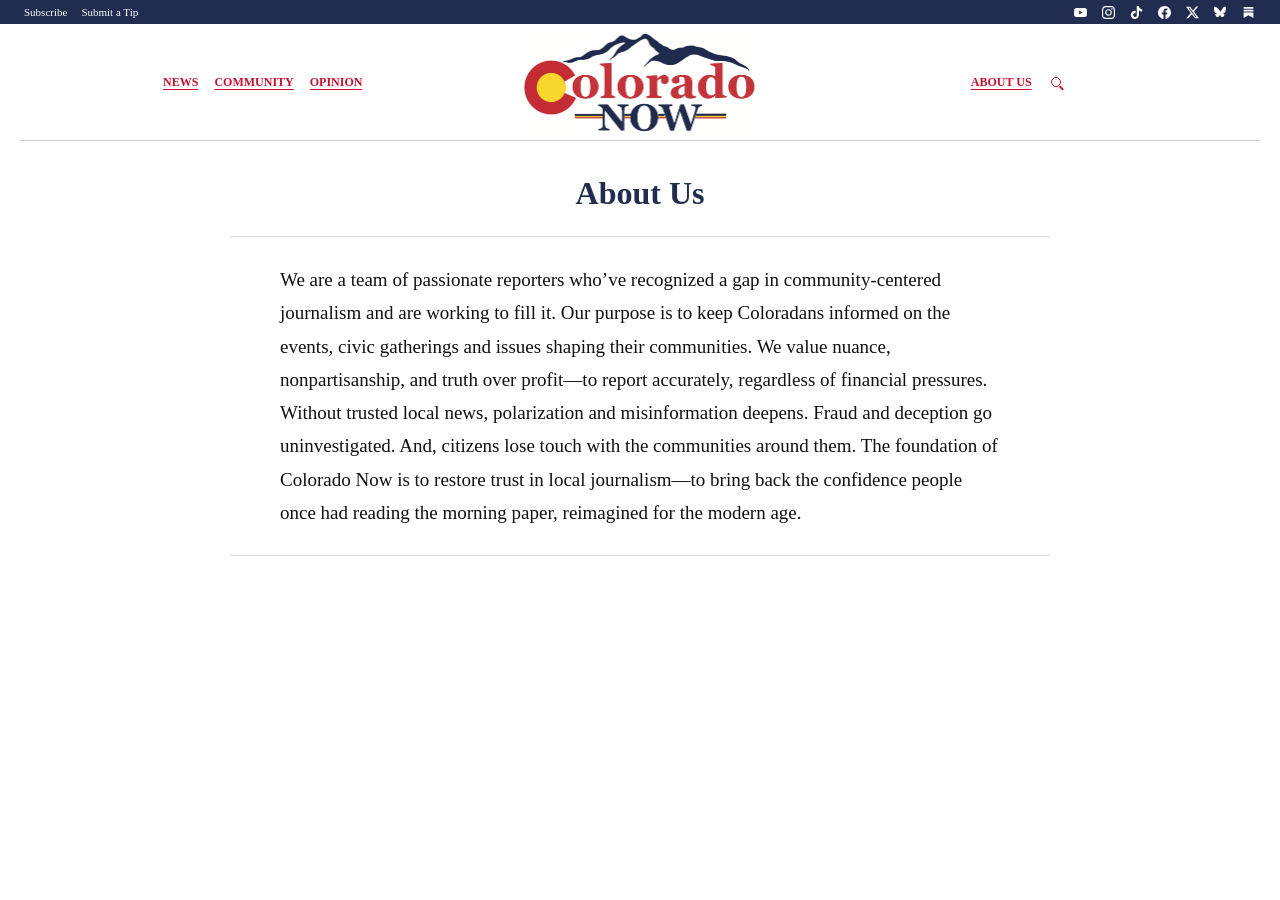
==== about.html @ e89ab637 "Use corrected Colorado Now logo sitewide" ====
<!DOCTYPE html>
<html lang="en">
<head>
  <meta charset="UTF-8" />
  <meta name="viewport" content="width=device-width, initial-scale=1.0" />
  <title>About Us | Colorado Now</title>
  <meta name="description" content="Learn about Colorado Now and our commitment to independent, community-centered Colorado journalism.">
  <link rel="icon" type="image/png" sizes="192x192" href="/favicon.png">
  <link rel="canonical" href="https://thecoloradonow.com/about.html">
  <meta property="og:type" content="website">
  <meta property="og:site_name" content="Colorado Now">
  <meta property="og:title" content="About Us | Colorado Now">
  <meta property="og:description" content="Learn about Colorado Now and our commitment to independent, community-centered Colorado journalism.">
  <meta property="og:url" content="https://thecoloradonow.com/about.html">
  <meta property="og:image" content="https://thecoloradonow.com/colorado-now-logo-cropped-v2.png">
  <meta property="og:image:alt" content="Colorado Now logo">
  <meta name="twitter:card" content="summary">
  <meta name="twitter:title" content="About Us | Colorado Now">
  <meta name="twitter:description" content="Learn about Colorado Now and our commitment to independent, community-centered Colorado journalism.">
  <meta name="twitter:image" content="https://thecoloradonow.com/colorado-now-logo-cropped-v2.png">
  <meta name="twitter:image:alt" content="Colorado Now logo">
  <link rel="stylesheet" href="style.css?v=mobile-utility-20260907" />
</head>
<body>
  <div class="top-utility-bar">
    <div class="top-utility-inner">
      <a class="top-utility-link" href="subscribe.html">Subscribe</a>
      <a class="top-utility-link" href="mailto:tips@thecoloradonow.com?subject=Submit%20a%20Tip">Submit a Tip</a>
      <nav class="top-social-links" aria-label="Social media">
        <a class="top-social-link" href="https://www.youtube.com/@The-Colorado-Now" target="_blank" rel="noopener noreferrer" aria-label="YouTube">
          <img src="icons/youtube.svg?v=white-20260912" alt="">
        </a>
        <a class="top-social-link" href="https://www.instagram.com/coloradonow_/" target="_blank" rel="noopener noreferrer" aria-label="Instagram">
          <img src="icons/instagram.svg" alt="">
        </a>
        <a class="top-social-link" href="https://www.tiktok.com/@coloradonow_" target="_blank" rel="noopener noreferrer" aria-label="TikTok">
          <img src="icons/tiktok.svg" alt="">
        </a>
        <a class="top-social-link" href="https://www.facebook.com/profile.php?id=61591312684762" target="_blank" rel="noopener noreferrer" aria-label="Facebook">
          <img src="icons/facebook.svg" alt="">
        </a>
        <a class="top-social-link" href="https://x.com/ColoradoNow_" target="_blank" rel="noopener noreferrer" aria-label="X">
          <img src="icons/x.svg" alt="">
        </a>
        <a class="top-social-link" href="https://bsky.app/profile/coloradonow.bsky.social" target="_blank" rel="noopener noreferrer" aria-label="Bluesky">
          <img src="icons/bluesky.svg" alt="">
        </a>
        <a class="top-social-link" href="https://substack.com/@coloradonow" target="_blank" rel="noopener noreferrer" aria-label="Substack">
          <img src="icons/substack.svg" alt="">
        </a>
      </nav>
    </div>
  </div>
  <header class="main-header">
    <div class="logo-social-container">
      <nav class="main-nav main-nav-left" aria-label="Primary navigation">
        <a href="news.html">NEWS</a>
        <a href="community.html">COMMUNITY</a>
        <a href="opinion.html">OPINION</a>
      </nav>
      <div class="logo-container">
        <a class="logo-link" href="index.html">
          <img src="colorado-now-logo-cropped-v2.png" alt="Colorado Now Logo" class="logo" />
        </a>
      </div>
      <nav class="main-nav main-nav-right" aria-label="About and search">
        <a href="about.html">ABOUT US</a>
        <a class="search-nav-link" href="search.html" aria-label="Search articles" title="Search articles">
          <span class="search-icon" aria-hidden="true"></span>
        </a>
      </nav>
    </div>
  </header>

  <main class="about-page" role="main">
    <h1 class="about-heading">About Us</h1>
    <div class="about-copy">
      <p>We are a team of passionate reporters who’ve recognized a gap in community-centered journalism and are working to fill it. Our purpose is to keep Coloradans informed on the events, civic gatherings and issues shaping their communities. We value nuance, nonpartisanship, and truth over profit—to report accurately, regardless of financial pressures. Without trusted local news, polarization and misinformation deepens. Fraud and deception go uninvestigated. And, citizens lose touch with the communities around them. The foundation of Colorado Now is to restore trust in local journalism—to bring back the confidence people once had reading the morning paper, reimagined for the modern age.</p>
    </div>
  </main>
</body>
</html>
---- style.css ----
body {
    font-family: Georgia, serif;
    margin: 0;
    padding: 0;
    background: #ffffff;
    color: #000000;
    overflow-x: hidden;
}

.top-utility-bar {
    background: #202C50;
    color: #ffffff;
    font-family: Georgia, serif;
    font-size: 11px;
    line-height: 1;
}

.top-utility-inner {
    display: flex;
    align-items: center;
    justify-content: flex-start;
    flex-wrap: nowrap;
    gap: 8px 14px;
    width: 100%;
    box-sizing: border-box;
    min-height: 24px;
    padding: 2px 24px;
}

.top-utility-link,
.top-social-link {
    color: #ffffff;
    text-decoration: none;
    font-family: Georgia, serif;
}

.top-utility-link {
    white-space: nowrap;
}

.top-utility-link:hover,
.top-social-link:hover {
    text-decoration: underline;
}

.top-social-links {
    display: flex;
    align-items: center;
    gap: 12px;
    margin-left: auto;
}

.top-social-link {
    display: inline-flex;
    align-items: center;
    justify-content: center;
    width: 16px;
    height: 16px;
}

.top-social-link img {
    width: 13px;
    height: 13px;
    display: block;
}

.top-social-link.is-disabled {
    opacity: 0.55;
    cursor: default;
}

.top-social-link.is-disabled:hover {
    text-decoration: none;
}

.sr-only {
    position: absolute;
    width: 1px;
    height: 1px;
    padding: 0;
    margin: -1px;
    overflow: hidden;
    clip: rect(0, 0, 0, 0);
    white-space: nowrap;
    border: 0;
}

.top-link {
    padding: 10px 20px;
    font-size: 14px;
}

.top-link a {
    text-decoration: none;
    color: #000000;
}

.section-page {
    overflow-x: clip;
}

.section-page-header {
    position: sticky;
    top: 0;
    z-index: 30;
    background: #ffffff;
}

.mobile-main-nav,
.mobile-home-link {
    display: none;
}

.main-header {
    padding: 8px 20px 0;
}

.logo-social-container {
    display: grid;
    grid-template-columns: minmax(0, 1fr) auto minmax(0, 1fr);
    align-items: center;
    gap: 18px;
    border-bottom: 1px solid #ccc;
    padding-bottom: 8px;
}

.logo-container {
    display: flex;
    justify-content: center;
    position: relative;
}

.logo-link {
    display: inline-flex;
    align-items: center;
    justify-content: center;
}

.logo {
    height: 100px;
    max-width: min(48vw, 460px);
    object-fit: contain;
    display: block;
}

.section-title-container {
    display: flex;
    align-items: center;
    justify-content: center;
}

.section-masthead-title {
    margin: 0;
    color: #202C50;
    font-family: Georgia, serif;
    font-size: 52px;
    font-weight: bold;
    line-height: 1;
}

.news-wordmark-title {
    display: inline-flex;
    align-items: center;
    gap: 2px;
}

.news-wordmark-logo {
    display: inline-block;
    height: 1em;
    width: auto;
    object-fit: contain;
    transform: translateY(0.03em);
}

.section-home-link {
    display: inline-flex;
    align-items: center;
    justify-content: center;
    text-decoration: none;
}

.main-nav a.section-home-link {
    text-decoration: none;
}

.section-home-logo {
    width: 34px;
    height: 34px;
    object-fit: contain;
    display: block;
}

.social-icons img {
    height: 24px;
    margin-left: 10px;
    vertical-align: middle;
}

.main-nav {
    display: flex;
    align-items: center;
    flex-wrap: wrap;
    gap: 8px 16px;
    margin: 0;
    padding: 0;
    border: 0;
}

.main-nav-left,
.main-nav-right {
    justify-content: center;
}

.main-nav a {
    margin: 0;
    color: #C8102E;
    font-weight: bold;
    font-size: 12px;
    line-height: 1;
    text-decoration: underline;
    text-underline-offset: 3px;
}

.main-nav a.search-nav-link {
    display: inline-flex;
    align-items: center;
    justify-content: center;
    width: 16px;
    height: 14px;
    text-decoration: none;
}

.search-icon {
    position: relative;
    width: 10px;
    height: 10px;
    border: 1.5px solid currentColor;
    border-radius: 50%;
    box-sizing: border-box;
}

.search-icon::after {
    content: '';
    position: absolute;
    right: -4px;
    bottom: -2px;
    width: 5px;
    height: 1.5px;
    background: currentColor;
    transform: rotate(45deg);
    transform-origin: center;
}

.articles {
    width: 100%;
    box-sizing: border-box;
    margin: 24px auto;
    padding: 0 20px;
}

.social-icons a img {
    height: 24px;
    margin-left: 10px;
    vertical-align: middle;
    border: none;
    outline: none;
}

.social-icons a {
    text-decoration: none;
    outline: none;
}

.social-icons a:focus,
.social-icons a:active,
.social-icons a:hover {
    outline: none;
    border: none;
}

.floating-social-icons {
    display: none;
}

.subscribe-link {
    padding: 0 20px;
    margin-top: -10px;
    font-family: Georgia, serif;
    font-weight: bold;
    font-size: 18px;
}

.subscribe-link a {
    color: black;
    text-decoration: none;
}
.subscribe-title {
    font-family: Georgia, serif;
    font-size: 28px;
    text-align: center;
    margin: 0 0 12px;
    color: #202C50;
}

.subscribe-page {
    min-height: 100vh;
    box-sizing: border-box;
    display: flex;
    flex-direction: column;
    justify-content: center;
    align-items: center;
    padding: 42px 20px;
    text-align: center;
}

.subscribe-logo-link {
    display: inline-flex;
    justify-content: center;
    margin-bottom: 20px;
}

.subscribe-logo {
    height: 120px;
    max-width: min(90vw, 520px);
    object-fit: contain;
    display: block;
}

.subscribe-copy {
    max-width: 560px;
    margin: 0 auto 24px;
    color: #333333;
    font-size: 18px;
    line-height: 1.5;
}

.subscribe-button-link {
    display: inline-block;
    padding: 11px 18px;
    border-radius: 4px;
    background: #202C50;
    color: #ffffff;
    font-size: 15px;
    font-weight: bold;
    text-decoration: none;
}

.subscribe-button-link:hover {
    background: #151d35;
}

.subscribe-note {
    margin: 16px 0 20px;
    color: #555555;
    font-size: 14px;
}

.subscribe-home-link {
    color: #C8102E;
    font-size: 14px;
    font-weight: bold;
    text-decoration: underline;
    text-underline-offset: 3px;
}

.subscribe-form-container {
    display: flex;
    justify-content: center;
    align-items: center;
    height: 60vh;
    flex-direction: column;
}

.subscribe-form-container form {
    display: flex;
    flex-direction: column;
    gap: 15px;
    width: 300px;
}

.subscribe-form-container input[type="email"] {
    padding: 10px;
    font-size: 16px;
    border: 1px solid #ccc;
    border-radius: 4px;
}

.subscribe-form-container button {
    padding: 10px;
    font-size: 16px;
    font-weight: bold;
    background-color: #002147;
    color: white;
    border: none;
    border-radius: 4px;
    cursor: pointer;
}

.subscribe-form-container button:hover {
    background-color: #001530;
}
.news-heading {
    font-family: Georgia, serif;
    font-size: 42px;
    font-weight: bold;
    text-align: center;
    margin-top: 30px;
}

.news-grid-container {
    max-width: 1000px;
    margin: 0 auto;
    padding: 0 20px;
}

.news-latest-section {
    margin: 34px auto 10px;
}

.news-section-heading {
    color: #202C50;
    font-family: Georgia, serif;
    font-size: 24px;
    margin: 0 0 18px;
    text-align: center;
}

.news-latest-grid {
    display: grid;
    grid-template-columns: repeat(2, minmax(0, 1fr));
    gap: 22px;
}

.news-latest-grid .homepage-article-card {
    box-sizing: border-box;
}

.news-latest-grid > p {
    grid-column: 1 / -1;
    color: #555555;
    margin: 0;
    text-align: center;
}

.news-grid {
    display: grid;
    grid-template-columns: repeat(auto-fit, minmax(300px, 1fr));
    grid-gap: 30px;
    margin-top: 30px;
    margin-bottom: 50px;
}

.news-box {
    position: relative;
    height: 180px;
    background-size: cover;
    background-position: center;
    border-radius: 8px;
    overflow: hidden;
    display: flex;
    align-items: flex-end;
}

.news-box a {
    display: block;
    width: 100%;
    background-color: rgba(0, 0, 0, 0.6);
    color: #fff;
    font-weight: bold;
    font-size: 20px;
    font-family: Georgia, serif;
    text-decoration: none;
    padding: 10px;
    text-align: left;
}
.category-page {
    max-width: 1000px;
    margin: 40px auto;
    padding: 0 20px;
    text-align: center;
}

.category-grid {
    display: flex;
    flex-wrap: wrap;
    justify-content: center;
    gap: 30px;
    margin-top: 40px;
}

.category-box {
    width: 250px;
    height: 150px;
    border: 2px solid #ccc;
    display: flex;
    justify-content: center;
    align-items: center;
    font-family: Georgia, serif;
    font-size: 20px;
    font-weight: bold;
    text-decoration: none;
    color: #000;
    background-color: #f9f9f9;
    transition: background-color 0.3s ease, transform 0.2s ease;
}

.category-box:hover {
    background-color: #eee;
    transform: translateY(-3px);
}
/* === Homepage Sections: Editor's Picks & The Latest === */

.homepage-section {
  margin: 0;
}

.homepage-section h2 {
  display: block;
  text-align: center;
  font-size: 1.35em;
  font-weight: bold;
  color: #202C50;
  margin: 0 0 16px 0;
  border-bottom: 0;
  padding-bottom: 0;
}

.article-list {
  display: flex;
  flex-direction: column;
  gap: 20px;
}

/* Individual article cards */
.homepage-article-card {
  width: 100%;
  box-sizing: border-box;
  background-color: #f8f8f8;
  padding: 15px;
  border: 1px solid #ddd;
  border-radius: 8px;
  transition: box-shadow 0.3s;
  overflow-wrap: anywhere;
}

.homepage-article-card:hover {
  box-shadow: 0 2px 10px rgba(0, 0, 0, 0.1);
}

.homepage-article-card > a {
  color: inherit;
  text-decoration: none;
}

.homepage-article-card img.thumb {
  max-width: 100%;
  height: auto;
  border-radius: 5px;
  margin-bottom: 10px;
}

.homepage-article-card h3 {
  margin: 10px 0 5px;
  font-size: 1.2em;
}

.homepage-article-card p {
  margin: 0;
  color: #555;
}

.homepage-sections-wrapper {
  display: flex;
  justify-content: center;
  align-items: flex-start;
  gap: 56px;
  max-width: 1120px;
  margin: 30px auto;
  padding: 0 22px;
}

.homepage-section {
  flex: 1 1 0;
  box-sizing: border-box;
  display: flex;
  flex-direction: column;
  min-width: 0;
}

.section-articles-cta {
  text-align: center;
  margin-top: 16px;
}

.section-articles-link {
  color: #C8102E;
  font-family: Georgia, serif;
  font-size: 14px;
  font-weight: bold;
  text-decoration: underline;
  text-underline-offset: 3px;
}

.section-articles-link:hover {
  color: #a30d24;
}

.search-page {
  max-width: 900px;
  margin: 34px auto 60px;
  padding: 0 20px;
}

.search-heading {
  color: #202C50;
  font-size: 32px;
  margin: 0 0 22px;
  text-align: center;
}

.search-form {
  display: flex;
  gap: 10px;
  max-width: 680px;
  margin: 0 auto 22px;
}

.search-input {
  flex: 1;
  min-width: 0;
  padding: 10px 12px;
  border: 1px solid #bbb;
  border-radius: 4px;
  font-family: Georgia, serif;
  font-size: 16px;
}

.search-button {
  padding: 10px 16px;
  border: 0;
  border-radius: 4px;
  background: #202C50;
  color: #ffffff;
  cursor: pointer;
  font-family: Georgia, serif;
  font-size: 14px;
  font-weight: bold;
}

.search-button:hover {
  background: #151d35;
}

.search-summary {
  min-height: 20px;
  color: #555;
  font-size: 15px;
  text-align: center;
}

.search-results {
  max-width: 760px;
  margin: 24px auto 0;
}

.search-results .article {
  border-bottom: 1px solid #ddd;
  padding: 18px 0;
  overflow-wrap: anywhere;
}

.search-results .article:first-child {
  padding-top: 0;
}

.about-page {
  max-width: 820px;
  margin: 34px auto 70px;
  padding: 0 22px;
}

.about-heading {
  color: #202C50;
  font-size: 32px;
  margin: 0 0 24px;
  text-align: center;
}

.about-copy {
  border-top: 1px solid #ddd;
  border-bottom: 1px solid #ddd;
  padding: 26px 0;
}

.about-copy p {
  max-width: 720px;
  margin: 0 auto;
  color: #111111;
  font-size: 19px;
  line-height: 1.75;
  overflow-wrap: anywhere;
}

@media (min-width: 601px) {
  #latest-articles {
    padding-right: 0;
  }

  #editors-picks {
    padding-left: 0;
  }
}

@media (max-width: 760px) {
  .top-utility-inner {
    justify-content: flex-start;
    flex-wrap: wrap;
    gap: 4px 8px;
    min-height: 26px;
    padding: 3px 8px;
  }

  .top-social-links {
    gap: 8px;
    margin-left: auto;
  }

  .logo-social-container {
    grid-template-columns: 1fr;
    gap: 8px;
  }

  .logo-container {
    order: 1;
  }

  .main-nav-left {
    order: 2;
    justify-content: center;
  }

  .main-nav-right {
    order: 3;
    justify-content: center;
  }

  .logo {
    height: 82px;
    max-width: 90vw;
  }

  .section-masthead-title {
    font-size: 38px;
  }

  .section-home-logo {
    width: 30px;
    height: 30px;
  }

  .main-nav {
    gap: 8px 14px;
  }

  .news-latest-section {
    margin-top: 28px;
  }

  .news-latest-grid {
    grid-template-columns: 1fr;
  }

  .homepage-sections-wrapper {
    flex-direction: column;
    gap: 28px;
  }

  .search-form {
    flex-direction: column;
  }
}

@media (max-width: 760px) {
  .mobile-menu-header {
    position: relative;
    z-index: 40;
    padding: 8px 16px 0;
  }

  .mobile-menu-header .main-nav {
    display: none;
  }

  .mobile-menu-header .logo-social-container {
    grid-template-columns: minmax(0, 1fr);
    gap: 8px;
    padding-bottom: 4px;
  }

  .mobile-menu-header .logo-container {
    order: 0;
  }

  .mobile-menu-header .section-title-container {
    display: grid;
    grid-template-columns: 44px minmax(0, 1fr) 44px;
    min-height: 48px;
  }

  .mobile-menu-header .section-masthead-title {
    font-size: 32px;
    text-align: center;
  }

  .mobile-home-link {
    display: flex;
    align-items: center;
    justify-content: center;
    width: 44px;
    height: 44px;
  }

  .mobile-home-link img {
    width: 34px;
    height: 34px;
    object-fit: contain;
  }

  .mobile-main-nav {
    display: flex;
    align-items: center;
    justify-content: space-between;
    gap: 6px;
    min-width: 0;
  }

  .mobile-main-nav > a,
  .mobile-more > summary {
    display: flex;
    align-items: center;
    justify-content: center;
    min-height: 44px;
    min-width: 44px;
    color: #C8102E;
    font: bold 14px/1.2 Georgia, serif;
    text-decoration: underline;
    text-underline-offset: 3px;
    white-space: nowrap;
  }

  .mobile-more {
    position: relative;
    flex-shrink: 0;
  }

  .mobile-more > summary {
    gap: 7px;
    padding-right: 2px;
    list-style: none;
    cursor: pointer;
  }

  .mobile-more > summary::-webkit-details-marker {
    display: none;
  }

  .mobile-more > summary::after {
    content: '';
    width: 6px;
    height: 6px;
    border-right: 1.5px solid currentColor;
    border-bottom: 1.5px solid currentColor;
    transform: translateY(-2px) rotate(45deg);
  }

  .mobile-more[open] > summary::after {
    transform: translateY(2px) rotate(225deg);
  }

  .mobile-more-links {
    position: absolute;
    top: 100%;
    right: 0;
    z-index: 1;
    width: 180px;
    box-sizing: border-box;
    border: 1px solid #ddd;
    border-radius: 4px;
    background: #fff;
    box-shadow: 0 3px 10px rgba(0, 0, 0, 0.15);
  }

  .mobile-more-links a {
    display: flex;
    align-items: center;
    gap: 12px;
    min-height: 48px;
    box-sizing: border-box;
    padding: 10px 16px;
    color: #202C50;
    font: 16px/1.4 Georgia, serif;
    text-decoration: none;
  }

  .mobile-more-links a + a {
    border-top: 1px solid #ddd;
  }

  .mobile-more-links .search-icon {
    flex-shrink: 0;
    color: #C8102E;
  }

  .mobile-main-nav a:hover,
  .mobile-more > summary:hover {
    color: #a30d24;
  }

  .mobile-main-nav a:focus-visible,
  .mobile-more > summary:focus-visible,
  .mobile-home-link:focus-visible {
    outline: 2px solid #202C50;
    outline-offset: 2px;
  }
}

@media (max-width: 360px) {
  .mobile-menu-header.community-section-header .section-masthead-title {
    font-size: 26px;
  }
}

/* Default article title color and hover effect sitewide */
.homepage-article-card h3,
.article h2 {
  color: #000;
  transition: color 0.2s ease;
  overflow-wrap: anywhere;
}

.homepage-article-card h3:hover,
.homepage-article-card > a:focus-visible h3,
.article h2:hover {
  color: #B5281A;
}

.article h2 a {
  color: inherit;
  text-decoration: none;
  transition: color 0.2s ease;
}

.article h2 a:hover,
.article h2 a:focus-visible {
  color: #B5281A;
}

.tag-pills {
  display: flex;
  flex-wrap: wrap;
  gap: 8px;
  margin: 6px 0 10px;
}

.tag-pill {
  display: inline-block;
  padding: 4px 10px;
  border: 1px solid #B5281A;
  border-radius: 9999px;
  color: #B5281A;
  font-size: 0.85em;
  line-height: 1.2;
  text-decoration: none;
}

.tag-pill:hover,
.tag-pill:focus-visible {
  background: #B5281A;
  color: #fff;
}
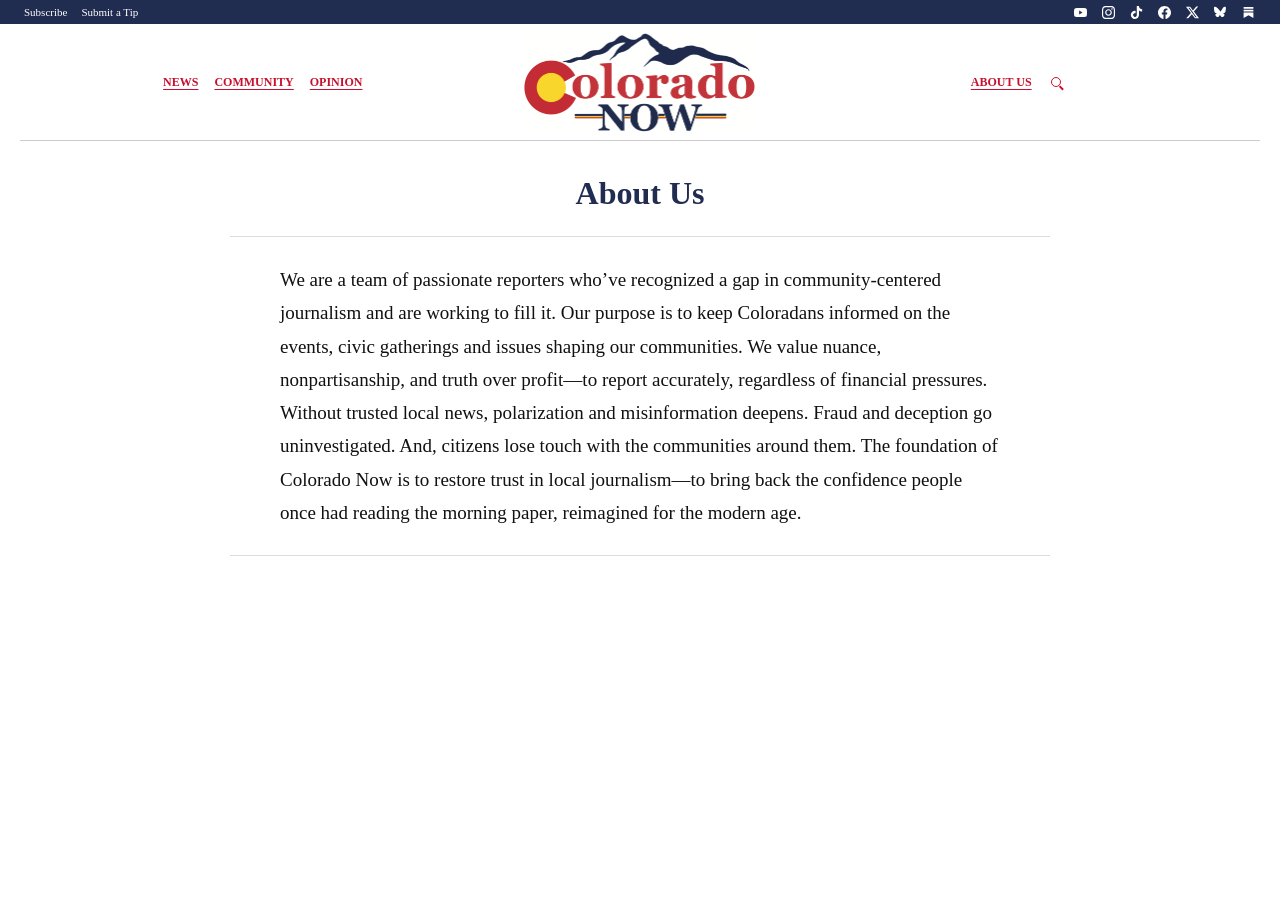
==== commit 116c0d85: "Refine About Us community wording" ====
--- a/about.html
+++ b/about.html
@@ -75,7 +75,7 @@
   <main class="about-page" role="main">
     <h1 class="about-heading">About Us</h1>
     <div class="about-copy">
-      <p>We are a team of passionate reporters who’ve recognized a gap in community-centered journalism and are working to fill it. Our purpose is to keep Coloradans informed on the events, civic gatherings and issues shaping their communities. We value nuance, nonpartisanship, and truth over profit—to report accurately, regardless of financial pressures. Without trusted local news, polarization and misinformation deepens. Fraud and deception go uninvestigated. And, citizens lose touch with the communities around them. The foundation of Colorado Now is to restore trust in local journalism—to bring back the confidence people once had reading the morning paper, reimagined for the modern age.</p>
+      <p>We are a team of passionate reporters who’ve recognized a gap in community-centered journalism and are working to fill it. Our purpose is to keep Coloradans informed on the events, civic gatherings and issues shaping our communities. We value nuance, nonpartisanship, and truth over profit—to report accurately, regardless of financial pressures. Without trusted local news, polarization and misinformation deepens. Fraud and deception go uninvestigated. And, citizens lose touch with the communities around them. The foundation of Colorado Now is to restore trust in local journalism—to bring back the confidence people once had reading the morning paper, reimagined for the modern age.</p>
     </div>
   </main>
 </body>
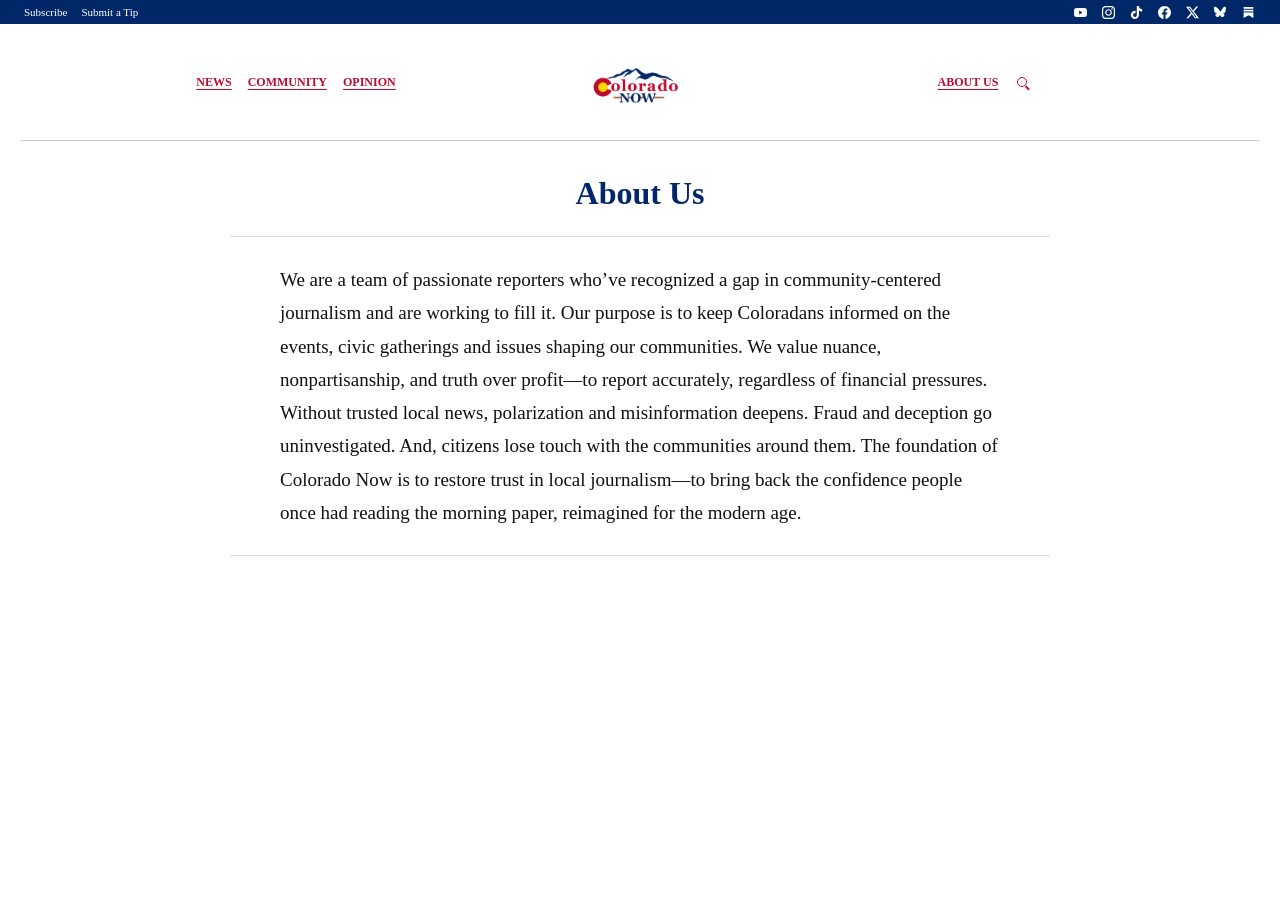
==== commit c171e211: "Apply new Colorado Now brand colors and logo" ====
--- a/about.html
+++ b/about.html
@@ -12,14 +12,14 @@
   <meta property="og:title" content="About Us | Colorado Now">
   <meta property="og:description" content="Learn about Colorado Now and our commitment to independent, community-centered Colorado journalism.">
   <meta property="og:url" content="https://thecoloradonow.com/about.html">
-  <meta property="og:image" content="https://thecoloradonow.com/colorado-now-logo-cropped-v2.png">
+  <meta property="og:image" content="https://thecoloradonow.com/colorado-now-official-logo-2026.png">
   <meta property="og:image:alt" content="Colorado Now logo">
   <meta name="twitter:card" content="summary">
   <meta name="twitter:title" content="About Us | Colorado Now">
   <meta name="twitter:description" content="Learn about Colorado Now and our commitment to independent, community-centered Colorado journalism.">
-  <meta name="twitter:image" content="https://thecoloradonow.com/colorado-now-logo-cropped-v2.png">
+  <meta name="twitter:image" content="https://thecoloradonow.com/colorado-now-official-logo-2026.png">
   <meta name="twitter:image:alt" content="Colorado Now logo">
-  <link rel="stylesheet" href="style.css?v=mobile-utility-20260907" />
+  <link rel="stylesheet" href="style.css?v=brand-20260923" />
 </head>
 <body>
   <div class="top-utility-bar">
@@ -60,7 +60,7 @@
       </nav>
       <div class="logo-container">
         <a class="logo-link" href="index.html">
-          <img src="colorado-now-logo-cropped-v2.png" alt="Colorado Now Logo" class="logo" />
+          <img src="colorado-now-official-logo-2026.png" alt="Colorado Now Logo" class="logo" />
         </a>
       </div>
       <nav class="main-nav main-nav-right" aria-label="About and search">
--- a/style.css
+++ b/style.css
@@ -8,7 +8,7 @@
 }
 
 .top-utility-bar {
-    background: #202C50;
+    background: #002868;
     color: #ffffff;
     font-family: Georgia, serif;
     font-size: 11px;
@@ -151,7 +151,7 @@
 
 .section-masthead-title {
     margin: 0;
-    color: #202C50;
+    color: #002868;
     font-family: Georgia, serif;
     font-size: 52px;
     font-weight: bold;
@@ -213,7 +213,7 @@
 
 .main-nav a {
     margin: 0;
-    color: #C8102E;
+    color: #BF0A30;
     font-weight: bold;
     font-size: 12px;
     line-height: 1;
@@ -299,7 +299,7 @@
     font-size: 28px;
     text-align: center;
     margin: 0 0 12px;
-    color: #202C50;
+    color: #002868;
 }
 
 .subscribe-page {
@@ -338,7 +338,7 @@
     display: inline-block;
     padding: 11px 18px;
     border-radius: 4px;
-    background: #202C50;
+    background: #002868;
     color: #ffffff;
     font-size: 15px;
     font-weight: bold;
@@ -346,7 +346,7 @@
 }
 
 .subscribe-button-link:hover {
-    background: #151d35;
+    background: #002868;
 }
 
 .subscribe-note {
@@ -356,7 +356,7 @@
 }
 
 .subscribe-home-link {
-    color: #C8102E;
+    color: #BF0A30;
     font-size: 14px;
     font-weight: bold;
     text-decoration: underline;
@@ -389,7 +389,7 @@
     padding: 10px;
     font-size: 16px;
     font-weight: bold;
-    background-color: #002147;
+    background-color: #002868;
     color: white;
     border: none;
     border-radius: 4px;
@@ -397,7 +397,7 @@
 }
 
 .subscribe-form-container button:hover {
-    background-color: #001530;
+    background-color: #002868;
 }
 .news-heading {
     font-family: Georgia, serif;
@@ -418,7 +418,7 @@
 }
 
 .news-section-heading {
-    color: #202C50;
+    color: #002868;
     font-family: Georgia, serif;
     font-size: 24px;
     margin: 0 0 18px;
@@ -519,7 +519,7 @@
   text-align: center;
   font-size: 1.35em;
   font-weight: bold;
-  color: #202C50;
+  color: #002868;
   margin: 0 0 16px 0;
   border-bottom: 0;
   padding-bottom: 0;
@@ -593,7 +593,7 @@
 }
 
 .section-articles-link {
-  color: #C8102E;
+  color: #BF0A30;
   font-family: Georgia, serif;
   font-size: 14px;
   font-weight: bold;
@@ -602,7 +602,7 @@
 }
 
 .section-articles-link:hover {
-  color: #a30d24;
+  color: #BF0A30;
 }
 
 .search-page {
@@ -612,7 +612,7 @@
 }
 
 .search-heading {
-  color: #202C50;
+  color: #002868;
   font-size: 32px;
   margin: 0 0 22px;
   text-align: center;
@@ -639,7 +639,7 @@
   padding: 10px 16px;
   border: 0;
   border-radius: 4px;
-  background: #202C50;
+  background: #002868;
   color: #ffffff;
   cursor: pointer;
   font-family: Georgia, serif;
@@ -648,7 +648,7 @@
 }
 
 .search-button:hover {
-  background: #151d35;
+  background: #002868;
 }
 
 .search-summary {
@@ -680,7 +680,7 @@
 }
 
 .about-heading {
-  color: #202C50;
+  color: #002868;
   font-size: 32px;
   margin: 0 0 24px;
   text-align: center;
@@ -841,7 +841,7 @@
     justify-content: center;
     min-height: 44px;
     min-width: 44px;
-    color: #C8102E;
+    color: #BF0A30;
     font: bold 14px/1.2 Georgia, serif;
     text-decoration: underline;
     text-underline-offset: 3px;
@@ -897,7 +897,7 @@
     min-height: 48px;
     box-sizing: border-box;
     padding: 10px 16px;
-    color: #202C50;
+    color: #002868;
     font: 16px/1.4 Georgia, serif;
     text-decoration: none;
   }
@@ -908,18 +908,18 @@
 
   .mobile-more-links .search-icon {
     flex-shrink: 0;
-    color: #C8102E;
+    color: #BF0A30;
   }
 
   .mobile-main-nav a:hover,
   .mobile-more > summary:hover {
-    color: #a30d24;
+    color: #BF0A30;
   }
 
   .mobile-main-nav a:focus-visible,
   .mobile-more > summary:focus-visible,
   .mobile-home-link:focus-visible {
-    outline: 2px solid #202C50;
+    outline: 2px solid #002868;
     outline-offset: 2px;
   }
 }
@@ -941,7 +941,7 @@
 .homepage-article-card h3:hover,
 .homepage-article-card > a:focus-visible h3,
 .article h2:hover {
-  color: #B5281A;
+  color: #BF0A30;
 }
 
 .article h2 a {
@@ -952,7 +952,7 @@
 
 .article h2 a:hover,
 .article h2 a:focus-visible {
-  color: #B5281A;
+  color: #BF0A30;
 }
 
 .tag-pills {
@@ -965,9 +965,9 @@
 .tag-pill {
   display: inline-block;
   padding: 4px 10px;
-  border: 1px solid #B5281A;
+  border: 1px solid #BF0A30;
   border-radius: 9999px;
-  color: #B5281A;
+  color: #BF0A30;
   font-size: 0.85em;
   line-height: 1.2;
   text-decoration: none;
@@ -975,7 +975,7 @@
 
 .tag-pill:hover,
 .tag-pill:focus-visible {
-  background: #B5281A;
+  background: #BF0A30;
   color: #fff;
 }
 
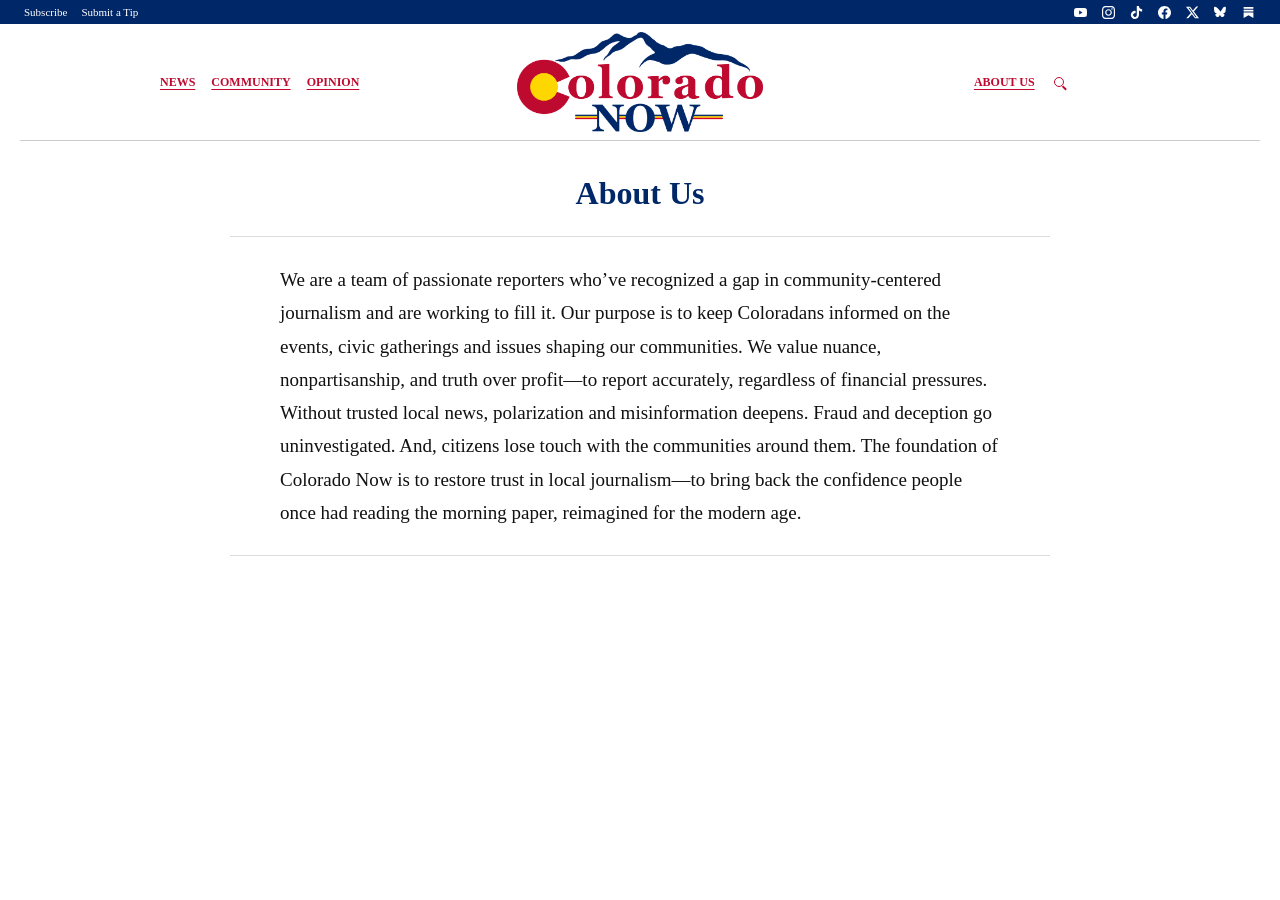
==== commit ccc87d01: "Trim transparent margins from official logo" ====
--- a/about.html
+++ b/about.html
@@ -12,12 +12,12 @@
   <meta property="og:title" content="About Us | Colorado Now">
   <meta property="og:description" content="Learn about Colorado Now and our commitment to independent, community-centered Colorado journalism.">
   <meta property="og:url" content="https://thecoloradonow.com/about.html">
-  <meta property="og:image" content="https://thecoloradonow.com/colorado-now-official-logo-2026.png">
+  <meta property="og:image" content="https://thecoloradonow.com/colorado-now-official-logo-2026-cropped.png">
   <meta property="og:image:alt" content="Colorado Now logo">
   <meta name="twitter:card" content="summary">
   <meta name="twitter:title" content="About Us | Colorado Now">
   <meta name="twitter:description" content="Learn about Colorado Now and our commitment to independent, community-centered Colorado journalism.">
-  <meta name="twitter:image" content="https://thecoloradonow.com/colorado-now-official-logo-2026.png">
+  <meta name="twitter:image" content="https://thecoloradonow.com/colorado-now-official-logo-2026-cropped.png">
   <meta name="twitter:image:alt" content="Colorado Now logo">
   <link rel="stylesheet" href="style.css?v=brand-20260923" />
 </head>
@@ -60,7 +60,7 @@
       </nav>
       <div class="logo-container">
         <a class="logo-link" href="index.html">
-          <img src="colorado-now-official-logo-2026.png" alt="Colorado Now Logo" class="logo" />
+          <img src="colorado-now-official-logo-2026-cropped.png" alt="Colorado Now Logo" class="logo" />
         </a>
       </div>
       <nav class="main-nav main-nav-right" aria-label="About and search">
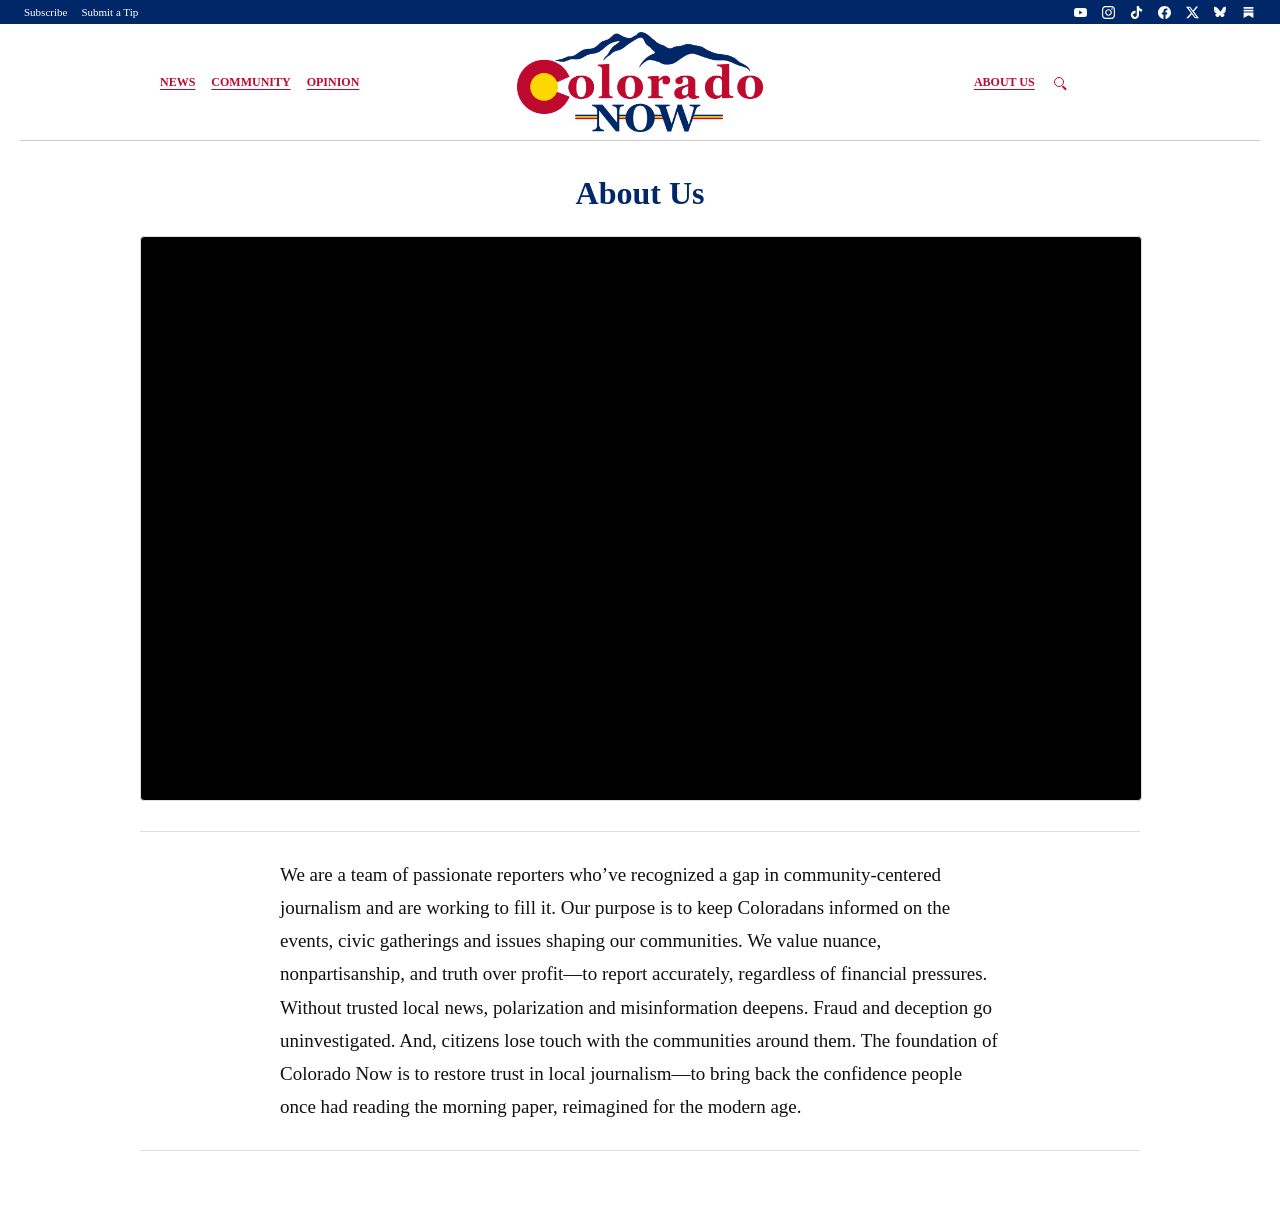
==== commit 44e57b7f: "Add autoplay video to About Us page" ====
--- a/about.html
+++ b/about.html
@@ -19,7 +19,7 @@
   <meta name="twitter:description" content="Learn about Colorado Now and our commitment to independent, community-centered Colorado journalism.">
   <meta name="twitter:image" content="https://thecoloradonow.com/colorado-now-official-logo-2026-cropped.png">
   <meta name="twitter:image:alt" content="Colorado Now logo">
-  <link rel="stylesheet" href="style.css?v=brand-20260923" />
+  <link rel="stylesheet" href="style.css?v=about-video-20260924" />
 </head>
 <body>
   <div class="top-utility-bar">
@@ -74,6 +74,14 @@
 
   <main class="about-page" role="main">
     <h1 class="about-heading">About Us</h1>
+    <div class="about-video">
+      <iframe
+        src="https://www.youtube.com/embed/EALZ_eUxjxU?autoplay=1&amp;mute=1&amp;playsinline=1&amp;rel=0"
+        title="Colorado Now introduction"
+        allow="autoplay; encrypted-media; picture-in-picture; web-share"
+        allowfullscreen
+      ></iframe>
+    </div>
     <div class="about-copy">
       <p>We are a team of passionate reporters who’ve recognized a gap in community-centered journalism and are working to fill it. Our purpose is to keep Coloradans informed on the events, civic gatherings and issues shaping our communities. We value nuance, nonpartisanship, and truth over profit—to report accurately, regardless of financial pressures. Without trusted local news, polarization and misinformation deepens. Fraud and deception go uninvestigated. And, citizens lose touch with the communities around them. The foundation of Colorado Now is to restore trust in local journalism—to bring back the confidence people once had reading the morning paper, reimagined for the modern age.</p>
     </div>
--- a/style.css
+++ b/style.css
@@ -674,7 +674,7 @@
 }
 
 .about-page {
-  max-width: 820px;
+  max-width: 1000px;
   margin: 34px auto 70px;
   padding: 0 22px;
 }
@@ -684,6 +684,23 @@
   font-size: 32px;
   margin: 0 0 24px;
   text-align: center;
+}
+
+.about-video {
+  width: 100%;
+  aspect-ratio: 16 / 9;
+  margin: 0 auto 30px;
+  overflow: hidden;
+  background: #000;
+  border: 1px solid #ddd;
+  border-radius: 4px;
+}
+
+.about-video iframe {
+  display: block;
+  width: 100%;
+  height: 100%;
+  border: 0;
 }
 
 .about-copy {
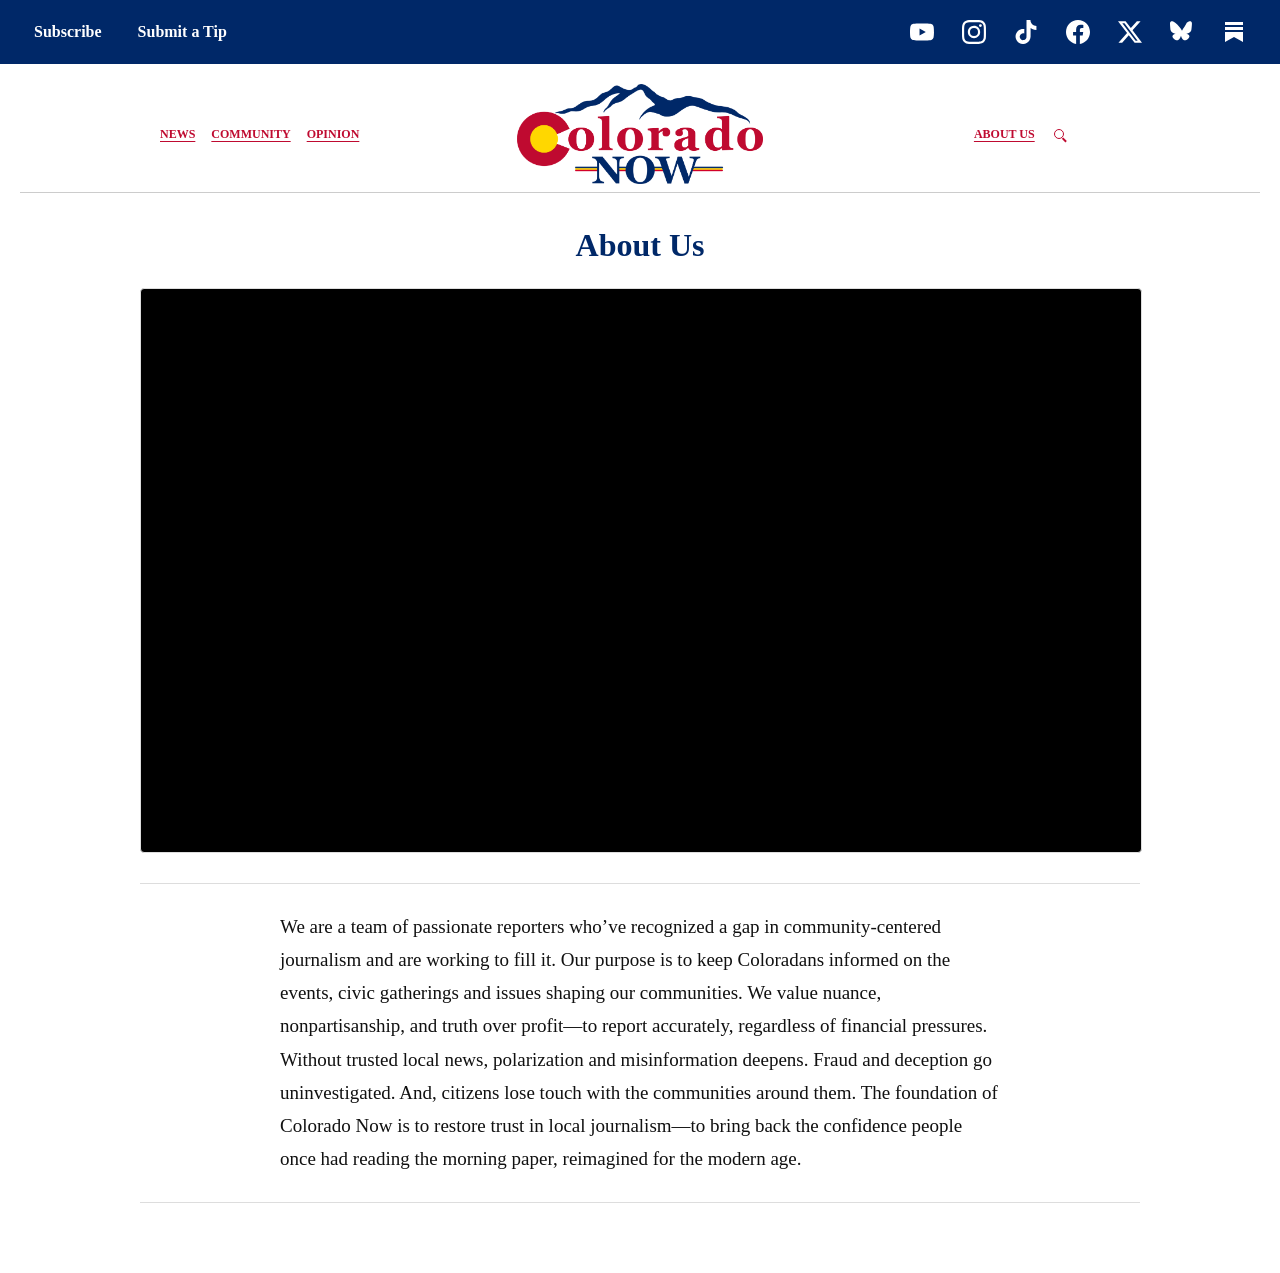
==== commit a3c0a8f1: "Unify utility bars across public pages and add masthead spacing" ====
--- a/about.html
+++ b/about.html
@@ -19,7 +19,7 @@
   <meta name="twitter:description" content="Learn about Colorado Now and our commitment to independent, community-centered Colorado journalism.">
   <meta name="twitter:image" content="https://thecoloradonow.com/colorado-now-official-logo-2026-cropped.png">
   <meta name="twitter:image:alt" content="Colorado Now logo">
-  <link rel="stylesheet" href="style.css?v=about-video-20260924" />
+  <link rel="stylesheet" href="style.css?v=utility-bar-20261026" />
 </head>
 <body>
   <div class="top-utility-bar">
@@ -27,7 +27,7 @@
       <a class="top-utility-link" href="subscribe.html">Subscribe</a>
       <a class="top-utility-link" href="mailto:tips@thecoloradonow.com?subject=Submit%20a%20Tip">Submit a Tip</a>
       <nav class="top-social-links" aria-label="Social media">
-        <a class="top-social-link" href="https://www.youtube.com/@The-Colorado-Now" target="_blank" rel="noopener noreferrer" aria-label="YouTube">
+        <a class="top-social-link" href="https://www.youtube.com/@Colorado-Now" target="_blank" rel="noopener noreferrer" aria-label="YouTube">
           <img src="icons/youtube.svg?v=white-20260912" alt="">
         </a>
         <a class="top-social-link" href="https://www.instagram.com/coloradonow_/" target="_blank" rel="noopener noreferrer" aria-label="Instagram">
--- a/style.css
+++ b/style.css
@@ -996,3 +996,72 @@
   color: #fff;
 }
 
+/* Shared utility bar sizing, mobile alignment, and space before the masthead. */
+.top-utility-bar {
+    margin-bottom: 12px;
+    font-size: 16px;
+    line-height: 1.3;
+}
+
+.top-utility-bar .top-utility-inner {
+    min-height: 64px;
+    padding: 8px 24px;
+    gap: 8px 16px;
+}
+
+.top-utility-bar .top-utility-link {
+    display: inline-flex;
+    align-items: center;
+    min-height: 44px;
+    box-sizing: border-box;
+    padding: 8px 10px;
+    font-weight: bold;
+    border-radius: 4px;
+}
+
+.top-utility-bar .top-social-links {
+    gap: 8px;
+}
+
+.top-utility-bar .top-social-link {
+    width: 44px;
+    height: 44px;
+    border-radius: 4px;
+    flex-shrink: 0;
+}
+
+.top-utility-bar .top-social-link img {
+    width: 24px;
+    height: 24px;
+}
+
+.top-utility-bar a:hover {
+    background: rgba(255, 255, 255, 0.12);
+}
+
+.top-utility-bar a:focus-visible {
+    outline: 2px solid #ffffff;
+    outline-offset: -2px;
+}
+
+@media (max-width: 760px) {
+    .top-utility-bar .top-utility-inner {
+        padding: 8px 16px;
+        gap: 4px 16px;
+        flex-wrap: wrap;
+        justify-content: center;
+    }
+
+    .top-utility-bar .top-social-links {
+        display: grid;
+        grid-template-columns: repeat(7, minmax(0, 1fr));
+        flex-basis: 100%;
+        gap: 4px;
+        margin-left: 0;
+    }
+
+    .top-utility-bar .top-social-link {
+        width: 100%;
+        min-width: 0;
+    }
+}
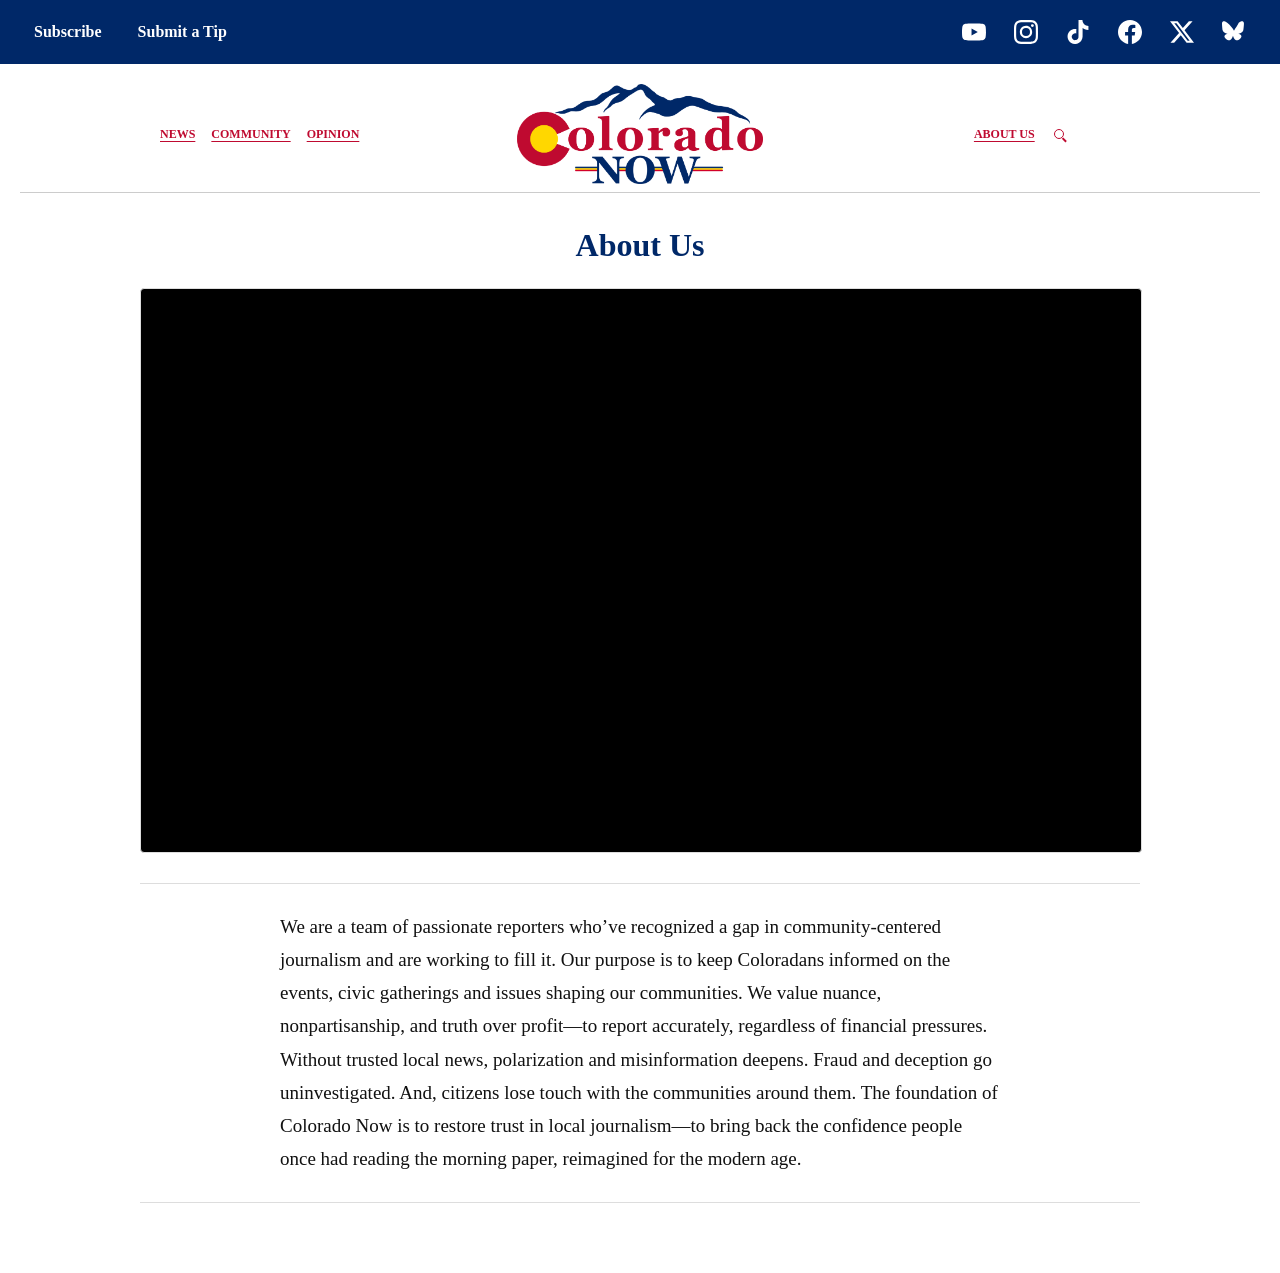
==== commit 28adc1e1: "Remove Substack social icons and Subscribe page references" ====
--- a/about.html
+++ b/about.html
@@ -45,9 +45,6 @@
         <a class="top-social-link" href="https://bsky.app/profile/coloradonow.bsky.social" target="_blank" rel="noopener noreferrer" aria-label="Bluesky">
           <img src="icons/bluesky.svg" alt="">
         </a>
-        <a class="top-social-link" href="https://substack.com/@coloradonow" target="_blank" rel="noopener noreferrer" aria-label="Substack">
-          <img src="icons/substack.svg" alt="">
-        </a>
       </nav>
     </div>
   </div>
--- a/style.css
+++ b/style.css
@@ -1065,3 +1065,134 @@
         min-width: 0;
     }
 }
+
+/* Homepage video uses the same card styling and column width as the article tiles. */
+.homepage-video-section {
+  box-sizing: border-box;
+  width: 100%;
+  max-width: 1120px;
+  margin: 30px auto 0;
+  padding: 0 22px;
+}
+.homepage-video-section[hidden] { display: none; }
+.homepage-video-grid {
+  display: flex;
+  flex-wrap: wrap;
+  justify-content: center;
+  align-items: flex-start;
+  gap: 56px;
+}
+.homepage-video-slot {
+  width: calc((100% - 56px) / 2);
+}
+.homepage-video-slot[hidden] { display: none; }
+.homepage-video-slot .homepage-video-card {
+  width: 100%;
+  margin: 0;
+}
+.homepage-video-player {
+  width: 100%;
+  aspect-ratio: 16 / 9;
+  min-height: 200px;
+  overflow: hidden;
+  border-radius: 5px;
+  background: #000;
+}
+.homepage-video-player iframe {
+  display: block;
+  width: 100%;
+  height: 100%;
+  min-height: 200px;
+  border: 0;
+}
+.homepage-video-card .homepage-video-title {
+  margin: 10px 0 5px;
+  color: #000;
+}
+.homepage-video-card .homepage-video-byline { margin: 0; }
+.homepage-video-card .homepage-video-watch-link {
+  display: inline-block;
+  margin-top: 10px;
+  color: #BF0A30;
+  font-size: 14px;
+  text-decoration: underline;
+  text-underline-offset: 3px;
+}
+.video-tile-preview { display: grid; grid-template-columns: repeat(2, minmax(0, 1fr)); gap: 24px; margin: 24px auto 0; }
+.video-tile-fields { min-width: 0; margin: 20px 0; padding: 16px; border: 1px solid #ddd; border-radius: 6px; }
+.video-tile-fields legend { padding: 0 6px; color: #002868; font-weight: bold; }
+.video-tile-controls { display: flex; flex-wrap: wrap; gap: 10px; margin-top: 18px; }
+.video-tile-controls button[type="submit"] { width: auto; margin-top: 5px; }
+.video-tile-enabled { display: flex; align-items: center; gap: 8px; }
+.video-tile-enabled input[type="checkbox"] { width: auto; }
+@media (max-width: 760px) {
+  .homepage-video-slot { width: 100%; }
+  .video-tile-preview { grid-template-columns: 1fr; }
+  .homepage-sections-wrapper .homepage-section { width: 100%; }
+}
+
+/* Linked article headlines between the homepage utility bar and masthead. */
+.homepage-article-carousel {
+  display: flex;
+  align-items: center;
+  width: 100%;
+  box-sizing: border-box;
+  background: #fff;
+  color: #BF0A30;
+  border-top: 1px solid #eee;
+  border-bottom: 1px solid #eee;
+}
+.homepage-article-carousel[hidden] { display: none; }
+.article-carousel-viewport { flex: 1; min-width: 0; overflow: hidden; }
+.article-carousel-track {
+  display: flex;
+  width: max-content;
+  animation: article-headlines-scroll var(--carousel-duration, 60s) linear infinite;
+}
+.article-carousel-group {
+  display: flex;
+  align-items: center;
+  flex-shrink: 0;
+  gap: 32px;
+  padding: 14px 32px 14px 22px;
+}
+.article-carousel-group a {
+  color: #BF0A30;
+  font: bold 16px/1.4 Georgia, serif;
+  text-decoration: none;
+  white-space: nowrap;
+}
+.article-carousel-group a:hover { text-decoration: underline; text-underline-offset: 3px; }
+.article-carousel-group a:focus-visible,
+.article-carousel-toggle:focus-visible { outline: 2px solid #BF0A30; outline-offset: 3px; }
+.article-carousel-group a::before { content: '•'; margin-right: 24px; }
+.article-carousel-toggle {
+  flex-shrink: 0;
+  min-width: 62px;
+  min-height: 44px;
+  margin: 0 12px 0 4px;
+  border: 1px solid #BF0A30;
+  border-radius: 4px;
+  background: #fff;
+  color: #BF0A30;
+  font: bold 13px Georgia, serif;
+  cursor: pointer;
+}
+.homepage-article-carousel.is-paused .article-carousel-track { animation-play-state: paused; }
+.homepage-article-carousel.is-static .article-carousel-track { animation: none; }
+.homepage-article-carousel.is-static .article-carousel-viewport { overflow-x: auto; }
+.homepage-article-carousel.is-static [data-carousel-clone] { display: none; }
+@media (hover: hover) {
+  .homepage-article-carousel:hover .article-carousel-track { animation-play-state: paused; }
+}
+@media (prefers-reduced-motion: reduce) {
+  .article-carousel-track { animation: none; }
+  .article-carousel-viewport { overflow-x: auto; }
+  .homepage-article-carousel [data-carousel-clone] { display: none; }
+}
+@media (min-width: 761px) {
+  .homepage-layout > .main-header { margin-top: 48px; }
+}
+@keyframes article-headlines-scroll {
+  to { transform: translateX(var(--carousel-distance)); }
+}
